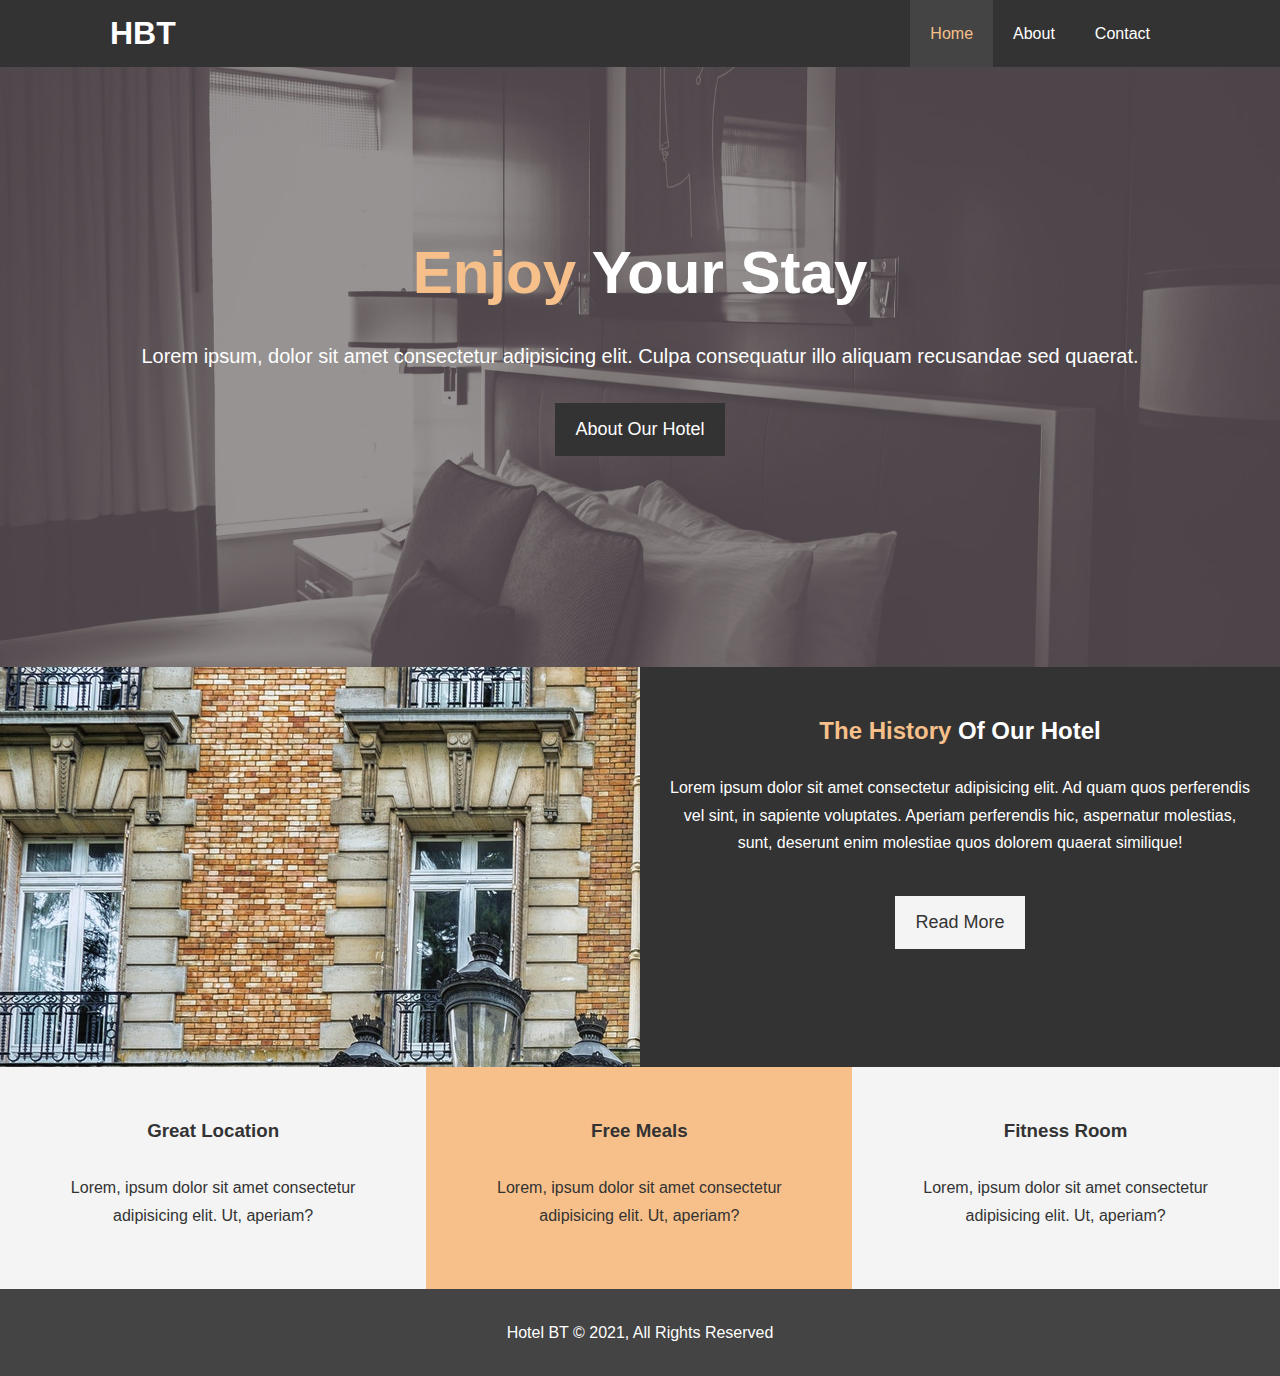
==== index.html @ 11714573 "First commit" ====
<!DOCTYPE html>
<html lang="en">
<head>
  <meta charset="UTF-8">
  <meta http-equiv="X-UA-Compatible" content="IE=edge">
  <meta name="viewport" content="width=device-width, initial-scale=1.0">
  <meta name="description" content="Welcome to the most extraordinary hotel in Boston Massachussetts">
  <meta name="keywords" content="hotel, boston hotel, new england hotel">
  <link rel="stylesheet" href="https://cdnjs.cloudflare.com/ajax/libs/font-awesome/5.15.3/css/all.min.css" integrity="sha512-iBBXm8fW90+nuLcSKlbmrPcLa0OT92xO1BIsZ+ywDWZCvqsWgccV3gFoRBv0z+8dLJgyAHIhR35VZc2oM/gI1w==" crossorigin="anonymous" />
  <link rel="stylesheet" href="css/style.css">
  <title>Hotel BT | Welcome</title>
</head>
<body>
  <header>
    <nav id="navbar">
      <div class="container">
        <h1 class="logo"><a href="index.html">HBT</a></h1>
        <ul>
          <li><a class="current" href="index.html">Home</a></li>
          <li><a href="about.html">About</a></li>
          <li><a href="contact.html">Contact</a></li>
        </ul>
      </div>
    </nav>

    <div id="showcase">
      <div class="container">
        <div class="showcase-content">
          <h1><span class="text-primary">Enjoy</span> Your Stay</h1>
          <p class="lead">Lorem ipsum, dolor sit amet consectetur adipisicing elit. Culpa consequatur illo aliquam recusandae sed quaerat.</p>
          <a class="btn" href="about.html">About Our Hotel</a>
        </div>
      </div>
    </div>
  </header>

  <section id="home-info" class="bg-dark">
    <div class="info-img"></div>
    <div class="info-content">
      <h2><span class="text-primary">The History</span> Of Our Hotel</h2>
      <p>Lorem ipsum dolor sit amet consectetur adipisicing elit. 
        Ad quam quos perferendis vel sint, in sapiente voluptates. 
        Aperiam perferendis hic, aspernatur molestias, sunt, deserunt enim molestiae quos dolorem quaerat similique!
      </p>
      <a href="about.html" class="btn btn-light">Read More</a>
    </div>
  </section>

  <section id="features">
    <div class="box bg-light">
      <i class="fas fa-hotel fa-3x"></i>
      <h3>Great Location</h3>
      <p>Lorem, ipsum dolor sit amet consectetur adipisicing elit. Ut, aperiam?</p>
    </div>
    <div class="box bg-primary">
      <i class="fas fa-utensils fa-3x"></i>
      <h3>Free Meals</h3>
      <p>Lorem, ipsum dolor sit amet consectetur adipisicing elit. Ut, aperiam?</p>
    </div>
    <div class="box bg-light">
      <i class="fas fa-dumbbell fa-3x"></i>
      <h3>Fitness Room</h3>
      <p>Lorem, ipsum dolor sit amet consectetur adipisicing elit. Ut, aperiam?</p>
    </div>
  </section>

  <div class="clr"></div>

  <footer id="main-footer">
    <p>Hotel BT &copy; 2021, All Rights Reserved</p>
  </footer>
</body>
</html>
---- css/style.css ----
/* Reset */
* {
  margin: 0;
  padding: 0;
  box-sizing: border-box;
}

/* Main Styling */
html, body {
  font-family: 'Segoe UI', Tahoma, Geneva, Verdana, sans-serif;
  line-height: 1.7em;
}

a {
  color: #333;
  text-decoration: none;
}

h1, h2, h3 {
  padding-bottom: 20px;
}

p {
  margin: 10px 0;
}

/* Utility Classes */
.container {
  margin: auto;
  max-width: 1100px;
  overflow: auto;
  padding: 0 20px;
}

.text-primary {
  color: #f7c08a;
}

.lead {
  font-size: 20px;
}

.btn {
  display: inline-block;
  font-size: 18px;
  color: #fff;
  background: #333;
  padding: 13px 20px;
  border: none;
  cursor: pointer;
}

.btn:hover {
  background: #f7c08a;
  color: #333;
}

.btn-light {
  background: #f4f4f4;
  color: #333;
}

.bg-dark {
  background: #333;
  color: #fff;
}

.bg-light {
  background: #f4f4f4;
  color: #333;
}

.bg-primary {
  background: #f7c08a;
  color : #333;
}

.clr {
  clear: both;
}

.l-heading {
  font-size: 40px;
}

/* Padding */
.py-1 {
  padding: 10px 0;
}

.py-2 {
  padding: 20px 0;
}

.py-3 {
  padding: 30px 0;
}

/* Navbar */
#navbar {
  background: #333;
  color: #fff;
  overflow: auto;
}

#navbar a {
  color: #fff;
}

#navbar h1 {
  float: left;
  padding-top: 20px;
}

#navbar ul {
  list-style: none;
  float: right;
}

#navbar ul li {
  float: left;
}

#navbar ul li a {
  display: block;
  padding: 20px;
}

#navbar ul li a:hover, 
#navbar ul li a.current {
  background: #444;
  color: #f7c08a;
}

/* Showcase */
#showcase {
  background: url('../img/showcase.jpg') no-repeat center center/cover;
  height: 600px;
}

#showcase .showcase-content {
  color: #fff;
  text-align: center;
  padding-top: 170px;
}

#showcase .showcase-content h1 {
  font-size: 60px;
  line-height: 1.2em;
}

#showcase .showcase-content p {
  padding-bottom: 20px;
  line-height: 1.7em;
}

/* Home Info */
#home-info {
  height: 400px;
}

#home-info .info-img {
  float: left;
  width: 50%;
  background: url('../img/photo-1.jpg') no-repeat;
  min-height: 100%;
}

#home-info .info-content {
  float: right;
  width: 50%;
  height: 100%;
  text-align: center;
  padding: 50px 30px;
  overflow: hidden;
}

#home-info .info-content p {
  padding-bottom: 30px;
}

/* Features */
.box {
  float: left;
  width: 33.3%;
  padding: 50px;
  text-align: center;
}

.box i {
  margin-bottom: 10px;
}

/* About Info */
#about-info .info-right {
  float: right;
  width: 50%;
  min-height: 100%;
}

#about-info .info-right img {
  display: block;
  margin: auto;
  width: 70%;
  border-radius: 10px;
}

#about-info .info-left {
  float: left;
  width: 50%;
  min-height: 100%;
}

/* Testimonials */ 
#testimonials {
  height: 600px;
  background: url('../img/test-bg.jpg') no-repeat center center/cover;
  padding-top: 100px;
}

#testimonials h2 {
  color: #fff;
  text-align: center;
  text-shadow: 2px 2px 4px #000000;
  padding-bottom: 40px;
}

#testimonials .testimonial {
  padding: 20px;
  margin-bottom: 40px;
  border-radius: 10px;
  opacity: 0.9;
}

#testimonials .testimonial img {
  width: 100px;
  float: left;
  margin-right: 20px;
  border-radius: 50%;
}

/* Contact Form */
#contact-form .form-group {
  margin-bottom: 20px;
}

#contact-form label {
  display: block;
  margin-bottom: 5px;
}

#contact-form input,
#contact-form textarea {
  width: 100%;
  padding: 10px;
  border: 1px #ddd solid;
}

#contact-form textarea {
  height: 200px;
}

#contact-form input:focus,
#contact-form textarea:focus {
  /* outline: none; */
  outline-color: #f7c08a;
  /* border-color: #f7c08a; */
}

/* Footer */
#main-footer {
  text-align: center;
  background: #444;
  color: #fff;
  padding: 20px;
}
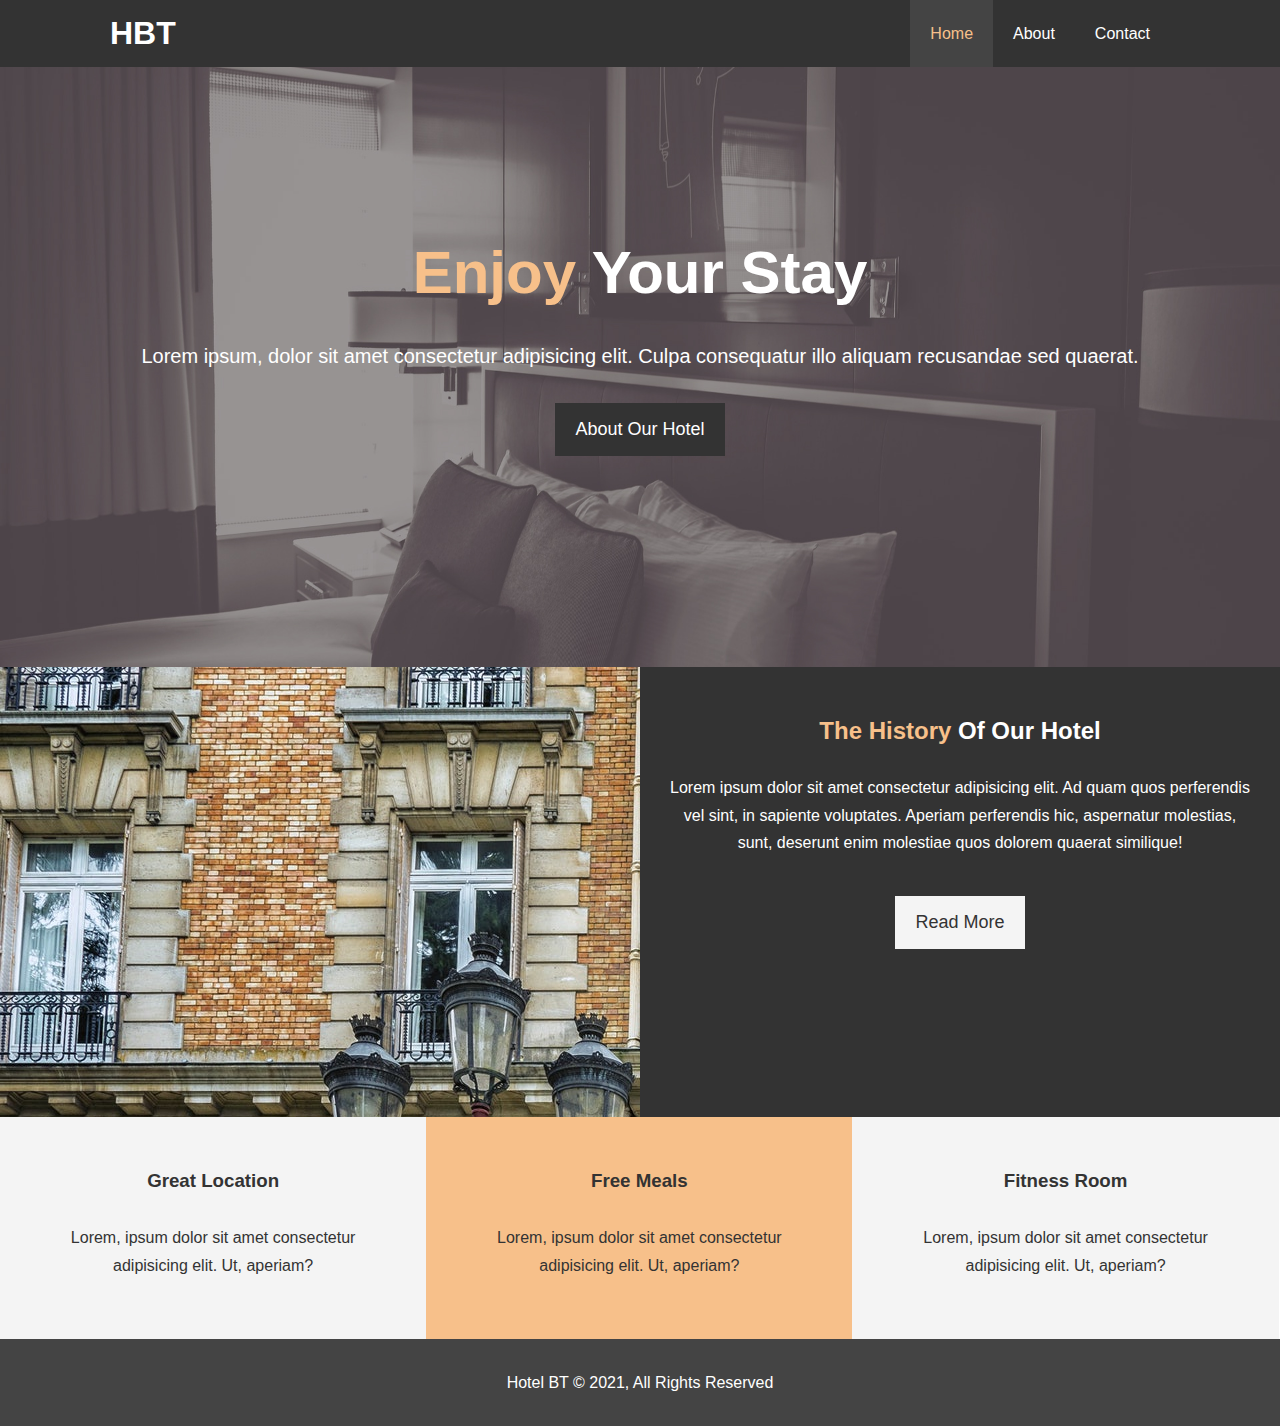
==== commit 093093e2: "Added responsiveness to the pages" ====
--- a/index.html
+++ b/index.html
@@ -8,6 +8,7 @@
   <meta name="keywords" content="hotel, boston hotel, new england hotel">
   <link rel="stylesheet" href="https://cdnjs.cloudflare.com/ajax/libs/font-awesome/5.15.3/css/all.min.css" integrity="sha512-iBBXm8fW90+nuLcSKlbmrPcLa0OT92xO1BIsZ+ywDWZCvqsWgccV3gFoRBv0z+8dLJgyAHIhR35VZc2oM/gI1w==" crossorigin="anonymous" />
   <link rel="stylesheet" href="css/style.css">
+  <link rel="stylesheet" media="screen and (max-width: 768px)" href="css/mobile.css">
   <title>Hotel BT | Welcome</title>
 </head>
 <body>
--- a/css/style.css
+++ b/css/style.css
@@ -72,7 +72,7 @@
 
 .bg-primary {
   background: #f7c08a;
-  color : #333;
+  color: #333;
 }
 
 .clr {
@@ -81,6 +81,7 @@
 
 .l-heading {
   font-size: 40px;
+  line-height: 1.2;
 }
 
 /* Padding */
@@ -107,7 +108,7 @@
   color: #fff;
 }
 
-#navbar h1 {
+#navbar .logo {
   float: left;
   padding-top: 20px;
 }
@@ -124,6 +125,7 @@
 #navbar ul li a {
   display: block;
   padding: 20px;
+  text-align: center;
 }
 
 #navbar ul li a:hover, 
@@ -156,7 +158,7 @@
 
 /* Home Info */
 #home-info {
-  height: 400px;
+  height: 450px;
 }
 
 #home-info .info-img {
@@ -213,7 +215,7 @@
 
 /* Testimonials */ 
 #testimonials {
-  height: 600px;
+  height: 100%;
   background: url('../img/test-bg.jpg') no-repeat center center/cover;
   padding-top: 100px;
 }
--- a/css/mobile.css
+++ b/css/mobile.css
@@ -0,0 +1,63 @@
+#navbar .logo {
+  float: none;
+  text-align: center;
+}
+
+#navbar ul, #navbar ul li {
+  float: none;
+}
+
+#navbar ul li a {
+  padding: 5px;
+  border-bottom: #444 dotted 1px;
+}
+
+/* Showcase */
+#showcase {
+  height: 100%;
+}
+
+#showcase .showcase-content {
+  padding-top: 70px;
+  padding-bottom: 30px;
+}
+
+/* Home Info */
+#home-info {
+  height: 550px;
+}
+
+#home-info .info-img {
+  display: none;
+}
+
+#home-info .info-content {
+  float: none;
+  width: 100%;
+}
+
+/* Boxes */
+.box {
+  float: none;
+  width: 100%;
+}
+
+/* About */
+#about-info .info-right,
+#about-info .info-left {
+  float: none;
+  width: 100%;
+}
+
+#about-info .info-right {
+  margin-top: 30px;
+}
+
+l-heading {
+  text-align: center;
+}
+
+/* Contact */
+#contact-info .box {
+  border-bottom: #444 dotted 2px;
+}